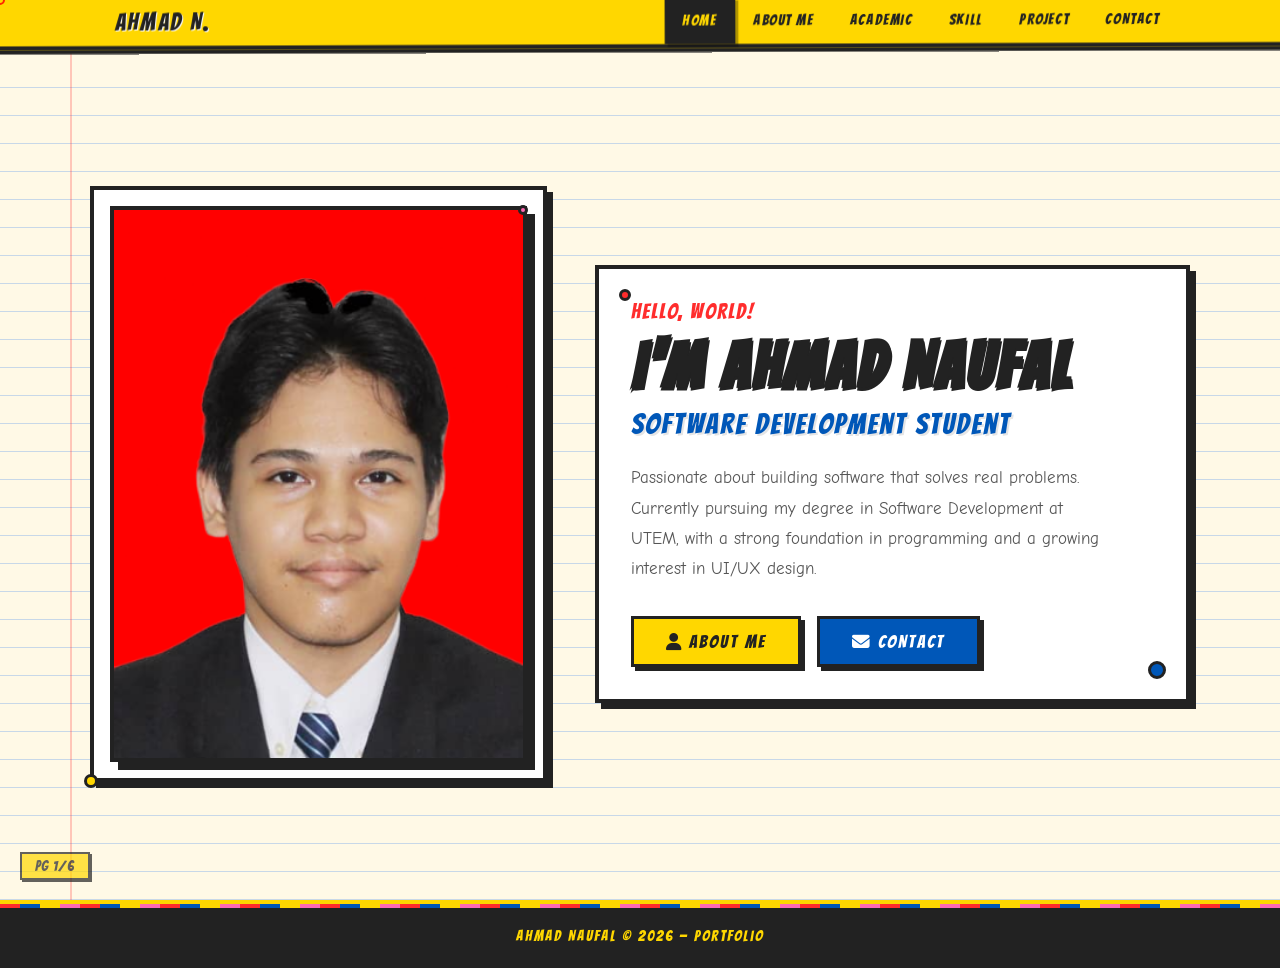
==== index.html @ a9b62d92 "Add files via upload" ====
<!DOCTYPE html>
<html lang="en">
<head>
<meta charset="UTF-8">
<meta name="viewport" content="width=device-width, initial-scale=1.0">
<title>Ahmad Naufal — Home</title>
<link href="https://fonts.googleapis.com/css2?family=Bangers&family=Comic+Neue:wght@400;700&display=swap" rel="stylesheet">
<link rel="stylesheet" href="https://cdnjs.cloudflare.com/ajax/libs/font-awesome/6.5.0/css/all.min.css">
<link rel="stylesheet" href="index.css">
</head>
<body>

<div class="cursor-dot" id="cursorDot"></div>
<div class="page-indicator">PG 1/6</div>

<!-- NAV -->
<nav class="comic-nav" role="navigation" aria-label="Main navigation">
  <div class="nav-inner">
    <div class="nav-logo" onclick="location.href='index.html'" tabindex="0" role="button">AHMAD N.</div>
    <button class="nav-toggle" id="navToggle" aria-label="Toggle menu"><i class="fas fa-bars"></i> MENU</button>
    <div class="nav-links" id="navLinks" role="menubar">
      <a class="nav-link active" href="index.html" role="menuitem">Home</a>
      <a class="nav-link" href="aboutme.html" role="menuitem">About Me</a>
      <a class="nav-link" href="academic.html" role="menuitem">Academic</a>
      <a class="nav-link" href="skill.html" role="menuitem">Skill</a>
      <a class="nav-link" href="project.html" role="menuitem">Project</a>
      <a class="nav-link" href="contact.html" role="menuitem">Contact</a>
    </div>
  </div>
</nav>

<!-- HERO -->
<main class="hero">
  <div class="hero-inner">
    <!-- Left: Image Panel -->
    <div class="hero-image-panel panel reveal" style="padding: 1rem; position: relative;">
      <div class="hero-image">
         <img src="passportmerah.png" alt="Ahmad Naufal passport photo">
      </div>
      <!-- Decorative dots -->
      <div class="float-dot" style="width:14px; height:14px; background:var(--yellow); bottom:-10px; left:-10px;" aria-hidden="true"></div>
      <div class="float-dot" style="width:10px; height:10px; background:var(--pink); top:15px; right:15px;" aria-hidden="true"></div>
    </div>

    <!-- Right: Text Panel -->
    <div class="hero-text-panel panel reveal" style="animation-delay: 0.15s;">
      <div style="position: relative;">
        <p class="hero-greeting">Hello, World!</p>
        <h1 class="hero-name">I'm Ahmad Naufal</h1>
        <p class="hero-role">Software Development Student</p>
        <p class="hero-desc">
          Passionate about building software that solves real problems. Currently pursuing my degree in Software Development at UTEM, with a strong foundation in programming and a growing interest in UI/UX design.
        </p>
        <div class="hero-buttons">
          <a href="aboutme.html" class="comic-btn"><i class="fas fa-user"></i> About Me</a>
          <a href="contact.html" class="comic-btn btn-blue"><i class="fas fa-envelope"></i> Contact</a>
        </div>
      </div>
      <!-- Decorative dots -->
      <div class="float-dot" style="width:18px; height:18px; background:var(--blue); bottom:20px; right:20px;" aria-hidden="true"></div>
      <div class="float-dot" style="width:12px; height:12px; background:var(--red); top:20px; left:20px;" aria-hidden="true"></div>
    </div>
  </div>
</main>

<footer class="comic-footer" style="position:relative;">
  <p>Ahmad Naufal &copy; 2026 — Portfolio</p>
</footer>

<script>
  // Mobile nav toggle
  document.getElementById('navToggle').addEventListener('click', function() {
    document.getElementById('navLinks').classList.toggle('open');
  });

  // Scroll reveal
  const revealObserver = new IntersectionObserver((entries) => {
    entries.forEach(entry => { if (entry.isIntersecting) entry.target.classList.add('visible'); });
  }, { threshold: 0.1 });
  document.querySelectorAll('.reveal').forEach(el => revealObserver.observe(el));

  // Cursor dot
  const dot = document.getElementById('cursorDot');
  let mx = 0, my = 0, dx = 0, dy = 0;
  document.addEventListener('mousemove', e => { mx = e.clientX; my = e.clientY; });
  (function animCursor() {
    dx += (mx - dx) * 0.15; dy += (my - dy) * 0.15;
    dot.style.left = (dx - 5) + 'px'; dot.style.top = (dy - 5) + 'px';
    requestAnimationFrame(animCursor);
  })();
  if ('ontouchstart' in window) dot.style.display = 'none';
</script>
</body>
</html>
---- index.css ----
:root {
    --yellow: #FFD700;
    --red: #FF2D2D;
    --blue: #0057B8;
    --pink: #FF69B4;
    --green: #00C853;
    --orange: #FF6D00;
    --black: #1A1A1A;
    --white: #FFFFFF;
    --cream: #FFF9E6;
    --ink: #222222;
    --font-comic: 'Bangers', cursive;
    --font-body: 'Comic Neue', cursive;
  }
  *, *::before, *::after { box-sizing: border-box; margin: 0; padding: 0; }
  html { scroll-behavior: smooth; }

  /* Notebook paper background */
  body {
    font-family: var(--font-body);
    color: var(--ink);
    min-height: 100vh;
    background-color: var(--cream);
    background-image:
      repeating-linear-gradient(
        transparent, transparent 27px, #c8d8e8 27px, #c8d8e8 28px
      );
    background-position: 0 60px;
    overflow-x: hidden;
  }
  a { text-decoration: none; color: inherit; }
  button { cursor: pointer; border: none; font-family: inherit; }

  /* Halftone overlay */
  body::before {
    content: '';
    position: fixed; inset: 0; z-index: -1;
    background-image: radial-gradient(circle, var(--ink) 0.6px, transparent 0.6px);
    background-size: 14px 14px;
    opacity: 0.03;
    pointer-events: none;
  }

  /* Red margin line */
  body::after {
    content: '';
    position: fixed;
    top: 0; bottom: 0; left: 70px;
    width: 2px;
    background: rgba(255, 45, 45, 0.25);
    z-index: -1;
    pointer-events: none;
  }

  /* ===== NAV ===== */
  .comic-nav {
    position: fixed; top: 0; left: 0; right: 0; z-index: 1000;
    background: var(--yellow);
    border-bottom: 4px solid var(--ink);
    box-shadow: 0 4px 0 var(--ink);
    transform: rotate(-0.2deg) scale(1.01);
    transform-origin: top left;
  }
  .nav-inner {
    max-width: 1100px; margin: 0 auto;
    display: flex; align-items: center; justify-content: space-between;
    padding: 0 1.5rem;
  }
  .nav-logo {
    font-family: var(--font-comic);
    font-size: 1.5rem;
    letter-spacing: 2px;
    color: var(--ink);
    text-shadow: 1px 1px 0 var(--white);
    cursor: pointer;
    padding: 0.6rem 0;
  }
  .nav-links { display: flex; gap: 0; }
  .nav-link {
    font-family: var(--font-comic);
    font-size: 0.95rem;
    letter-spacing: 1.5px;
    padding: 0.8rem 1rem;
    color: var(--ink);
    text-transform: uppercase;
    transition: all 0.2s;
    border: 2px solid transparent;
  }
  .nav-link:hover {
    background: var(--ink);
    color: var(--yellow);
    transform: skewX(-5deg);
  }
  .nav-link.active {
    background: var(--ink);
    color: var(--yellow);
    box-shadow: 3px 3px 0 rgba(0,0,0,0.3);
  }
  .nav-toggle {
    display: none;
    background: var(--ink); color: var(--yellow);
    font-family: var(--font-comic); font-size: 1.2rem;
    padding: 0.5rem 1rem; letter-spacing: 1px;
    border: 3px solid var(--ink); border-radius: 4px;
  }

  /* ===== PANEL ===== */
  .panel {
    background: var(--white);
    border: 4px solid var(--ink);
    box-shadow: 6px 6px 0 var(--ink);
    padding: 2rem;
    position: relative;
    transition: transform 0.25s, box-shadow 0.25s;
  }
  .panel:hover {
    transform: translate(-2px, -2px);
    box-shadow: 8px 8px 0 var(--ink);
  }

  /* ===== BUTTONS ===== */
  .comic-btn {
    font-family: var(--font-comic);
    font-size: 1.1rem;
    letter-spacing: 2px;
    text-transform: uppercase;
    padding: 0.8rem 2rem;
    border: 3px solid var(--ink);
    box-shadow: 4px 4px 0 var(--ink);
    background: var(--yellow);
    color: var(--ink);
    transition: all 0.15s;
    display: inline-block;
  }
  .comic-btn:hover {
    transform: translate(-2px, -2px);
    box-shadow: 6px 6px 0 var(--ink);
    background: var(--red);
    color: var(--white);
  }
  .comic-btn:active {
    transform: translate(2px, 2px);
    box-shadow: 1px 1px 0 var(--ink);
  }
  .comic-btn.btn-blue { background: var(--blue); color: var(--white); }
  .comic-btn.btn-blue:hover { background: var(--pink); color: var(--ink); }
  .comic-btn.btn-red { background: var(--red); color: var(--white); }
  .comic-btn.btn-red:hover { background: var(--blue); }

  /* ===== HOME HERO ===== */
  .hero {
    min-height: 100vh;
    display: flex; align-items: center;
    padding: 100px 1.5rem 2rem;
  }
  .hero-inner {
    max-width: 1100px; margin: 0 auto; width: 100%;
    display: grid;
    grid-template-columns: 1fr 1.3fr;
    gap: 3rem;
    align-items: center;
  }
  .hero-image-panel {
    transform: rotate(-2deg);
  }
  .hero-image {
    width: 100%;
    aspect-ratio: 3/4;
    border: 4px solid var(--ink);
    box-shadow: 8px 8px 0 var(--ink);
    overflow: hidden;
    background: linear-gradient(135deg, var(--blue), var(--pink));
    display: flex; align-items: center; justify-content: center;
  }
  .hero-image img {
    width: 100%;
    height: 100%;
    object-fit: cover;
    object-position: center top;
  }
  .hero-text-panel {
    transform: rotate(1deg);
  }
  .hero-greeting {
    font-family: var(--font-comic);
    font-size: 1.3rem;
    letter-spacing: 2px;
    color: var(--red);
    text-transform: uppercase;
    margin-bottom: 0.5rem;
  }
  .hero-name {
    font-family: var(--font-comic);
    font-size: clamp(2.5rem, 5vw, 4rem);
    letter-spacing: 3px;
    text-transform: uppercase;
    line-height: 1.1;
    text-shadow: 1px 2.5px 0 var(--ink);
    margin-bottom: 0.5rem;
  }
  .hero-role {
    font-family: var(--font-comic);
    font-size: clamp(1.2rem, 2.5vw, 1.8rem);
    letter-spacing: 2px;
    color: var(--blue);
    text-shadow: 2px 2px 0 rgba(0,0,0,0.1);
    margin-bottom: 1.5rem;
  }
  .hero-desc {
    font-size: 1.05rem;
    line-height: 1.8;
    color: #555;
    margin-bottom: 2rem;
    max-width: 480px;
  }
  .hero-buttons {
    display: flex; gap: 1rem; flex-wrap: wrap;
  }

  @keyframes burstPulse {
    0%, 100% { transform: scale(1) rotate(0deg); }
    50% { transform: scale(1.08) rotate(3deg); }
  }

  /* Floating dots */
  .float-dot {
    position: absolute;
    border-radius: 50%;
    border: 3px solid var(--ink);
    pointer-events: none;
  }

  /* ===== FOOTER ===== */
  .comic-footer {
    background: var(--ink);
    color: var(--yellow);
    text-align: center;
    padding: 1.5rem;
    font-family: var(--font-comic);
    font-size: 0.95rem;
    letter-spacing: 2px;
    border-top: 4px solid var(--yellow);
  }
  .comic-footer::before {
    content: '';
    position: absolute; top: 0; left: 0; right: 0;
    height: 4px;
    background: repeating-linear-gradient(90deg, var(--red) 0px, var(--red) 20px, var(--blue) 20px, var(--blue) 40px, var(--yellow) 40px, var(--yellow) 60px, var(--pink) 60px, var(--pink) 80px);
  }

  /* ===== PAGE INDICATOR ===== */
  .page-indicator {
    position: fixed; bottom: 20px; left: 20px;
    font-family: var(--font-comic); font-size: 0.85rem;
    letter-spacing: 1px; color: var(--ink);
    background: var(--yellow); border: 2px solid var(--ink);
    padding: 0.3rem 0.8rem; box-shadow: 2px 2px 0 var(--ink);
    z-index: 999; opacity: 0.7;
  }

  /* ===== CURSOR DOT ===== */
  .cursor-dot {
    position: fixed; width: 10px; height: 10px;
    border-radius: 50%; border: 2px solid var(--red);
    pointer-events: none; z-index: 9999;
    mix-blend-mode: multiply;
  }

  /* ===== REVEAL ===== */
  .reveal {
    opacity: 0; transform: translateY(30px);
    transition: all 0.7s cubic-bezier(0.22, 1, 0.36, 1);
  }
  .reveal.visible { opacity: 1; transform: translateY(0); }

  @media (max-width: 800px) {
    .hero-inner { grid-template-columns: 1fr; text-align: center; }
    .hero-image-panel { transform: rotate(-1deg); max-width: 280px; margin: 0 auto; }
    .hero-text-panel { transform: rotate(0.5deg); }
    .hero-desc { margin-left: auto; margin-right: auto; }
    .hero-buttons { justify-content: center; }
    .nav-links { display: none; width: 100%; flex-direction: column; background: var(--yellow); border-top: 3px solid var(--ink); }
    .nav-links.open { display: flex; }
    .nav-toggle { display: block; }
    .starburst { display: none; }
  }
  @media (prefers-reduced-motion: reduce) {
    *, *::before, *::after { animation-duration: 0.01ms !important; transition-duration: 0.01ms !important; }
  }
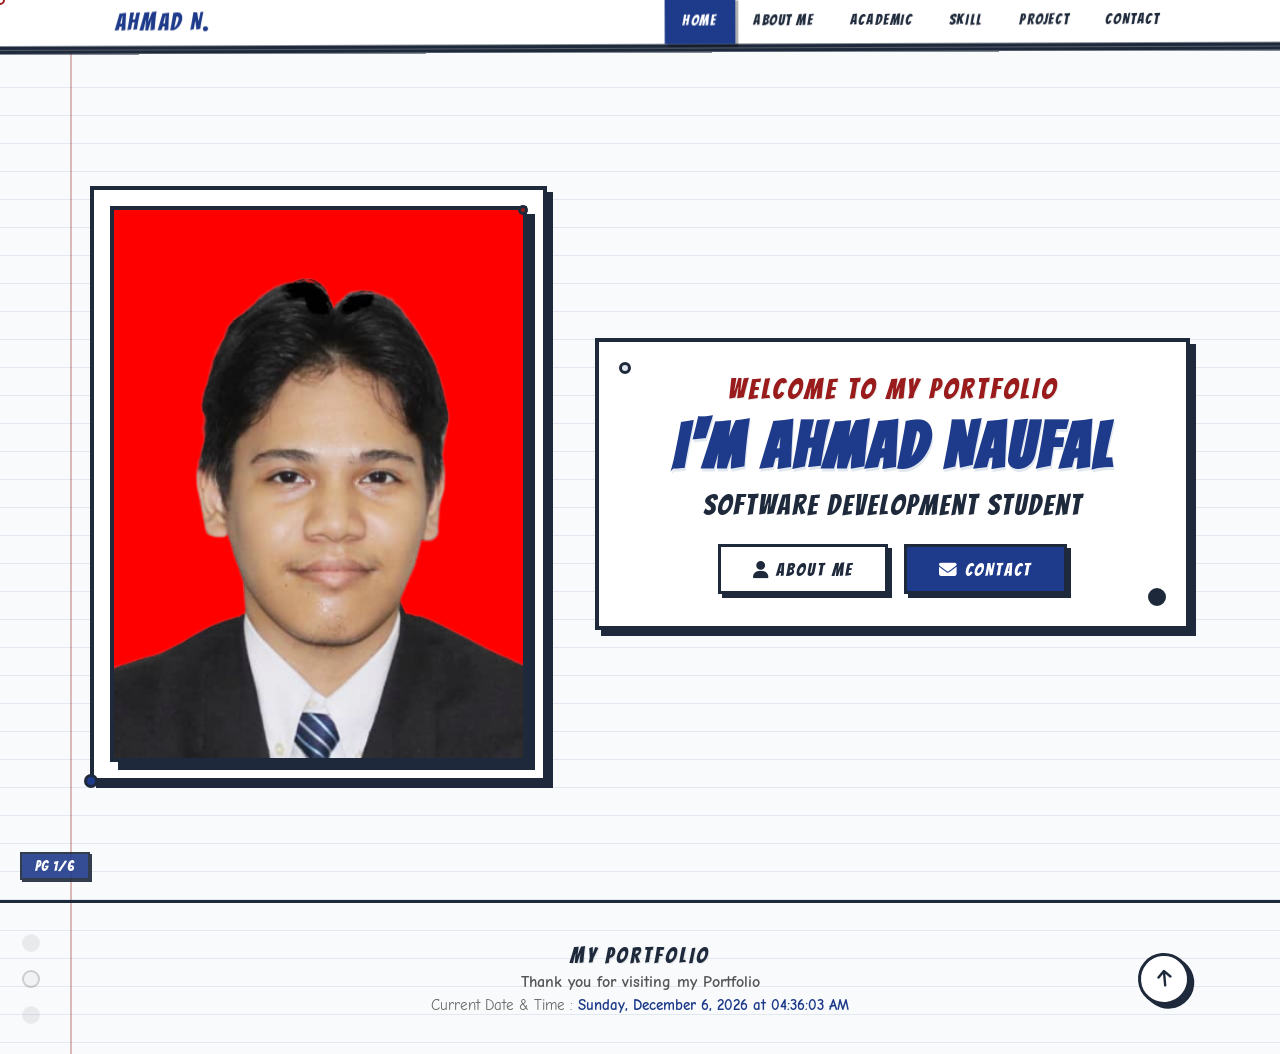
==== commit 52518d39: "Add files via upload" ====
--- a/index.html
+++ b/index.html
@@ -3,17 +3,15 @@
 <head>
 <meta charset="UTF-8">
 <meta name="viewport" content="width=device-width, initial-scale=1.0">
-<title>Ahmad Naufal — Home</title>
+<title>Ahmad Naufal — Corporate Trust</title>
 <link href="https://fonts.googleapis.com/css2?family=Bangers&family=Comic+Neue:wght@400;700&display=swap" rel="stylesheet">
 <link rel="stylesheet" href="https://cdnjs.cloudflare.com/ajax/libs/font-awesome/6.5.0/css/all.min.css">
 <link rel="stylesheet" href="index.css">
 </head>
 <body>
-
 <div class="cursor-dot" id="cursorDot"></div>
 <div class="page-indicator">PG 1/6</div>
 
-<!-- NAV -->
 <nav class="comic-nav" role="navigation" aria-label="Main navigation">
   <div class="nav-inner">
     <div class="nav-logo" onclick="location.href='index.html'" tabindex="0" role="button">AHMAD N.</div>
@@ -29,66 +27,58 @@
   </div>
 </nav>
 
-<!-- HERO -->
 <main class="hero">
   <div class="hero-inner">
-    <!-- Left: Image Panel -->
     <div class="hero-image-panel panel reveal" style="padding: 1rem; position: relative;">
-      <div class="hero-image">
-         <img src="passportmerah.png" alt="Ahmad Naufal passport photo">
-      </div>
-      <!-- Decorative dots -->
-      <div class="float-dot" style="width:14px; height:14px; background:var(--yellow); bottom:-10px; left:-10px;" aria-hidden="true"></div>
-      <div class="float-dot" style="width:10px; height:10px; background:var(--pink); top:15px; right:15px;" aria-hidden="true"></div>
+      <div class="hero-image"><img src="passportmerah.png" alt="Ahmad Naufal passport photo"></div>
+      <div class="float-dot" style="width:14px; height:14px; background:var(--primary); bottom:-10px; left:-10px;" aria-hidden="true"></div>
+      <div class="float-dot" style="width:10px; height:10px; background:var(--accent); top:15px; right:15px;" aria-hidden="true"></div>
     </div>
-
-    <!-- Right: Text Panel -->
     <div class="hero-text-panel panel reveal" style="animation-delay: 0.15s;">
-      <div style="position: relative;">
-        <p class="hero-greeting">Hello, World!</p>
+      <div class="hero-text-content">
+        <p class="hero-greeting">Welcome to My Portfolio</p>
         <h1 class="hero-name">I'm Ahmad Naufal</h1>
         <p class="hero-role">Software Development Student</p>
-        <p class="hero-desc">
-          Passionate about building software that solves real problems. Currently pursuing my degree in Software Development at UTEM, with a strong foundation in programming and a growing interest in UI/UX design.
-        </p>
         <div class="hero-buttons">
-          <a href="aboutme.html" class="comic-btn"><i class="fas fa-user"></i> About Me</a>
-          <a href="contact.html" class="comic-btn btn-blue"><i class="fas fa-envelope"></i> Contact</a>
+          <a href="aboutme.html" class="comic-btn btn-alt"><i class="fas fa-user"></i> About Me</a>
+          <a href="contact.html" class="comic-btn"><i class="fas fa-envelope"></i> Contact</a>
         </div>
       </div>
-      <!-- Decorative dots -->
-      <div class="float-dot" style="width:18px; height:18px; background:var(--blue); bottom:20px; right:20px;" aria-hidden="true"></div>
-      <div class="float-dot" style="width:12px; height:12px; background:var(--red); top:20px; left:20px;" aria-hidden="true"></div>
+      <div class="float-dot" style="width:18px; height:18px; background:var(--ink); bottom:20px; right:20px;" aria-hidden="true"></div>
+      <div class="float-dot" style="width:12px; height:12px; background:var(--bg-lines); top:20px; left:20px;" aria-hidden="true"></div>
     </div>
   </div>
 </main>
 
-<footer class="comic-footer" style="position:relative;">
-  <p>Ahmad Naufal &copy; 2026 — Portfolio</p>
+<footer class="notebook-footer">
+  <div class="footer-inner">
+    <div class="footer-text">
+      <p class="footer-line-1">My Portfolio</p>
+      <p class="footer-line-2">Thank you for visiting my Portfolio</p>
+      <p class="footer-line-3">Current Date &amp; Time : <span id="liveDateTime">--</span></p>
+    </div>
+    <button class="back-to-top-btn" id="backToTop" aria-label="Back to top" title="Back to top"><i class="fas fa-arrow-up"></i></button>
+  </div>
 </footer>
 
 <script>
-  // Mobile nav toggle
-  document.getElementById('navToggle').addEventListener('click', function() {
-    document.getElementById('navLinks').classList.toggle('open');
-  });
-
-  // Scroll reveal
-  const revealObserver = new IntersectionObserver((entries) => {
-    entries.forEach(entry => { if (entry.isIntersecting) entry.target.classList.add('visible'); });
-  }, { threshold: 0.1 });
+  document.getElementById('navToggle').addEventListener('click', () => document.getElementById('navLinks').classList.toggle('open'));
+  const revealObserver = new IntersectionObserver((entries) => { entries.forEach(entry => { if (entry.isIntersecting) entry.target.classList.add('visible'); }); }, { threshold: 0.1 });
   document.querySelectorAll('.reveal').forEach(el => revealObserver.observe(el));
-
-  // Cursor dot
+  
   const dot = document.getElementById('cursorDot');
   let mx = 0, my = 0, dx = 0, dy = 0;
   document.addEventListener('mousemove', e => { mx = e.clientX; my = e.clientY; });
-  (function animCursor() {
-    dx += (mx - dx) * 0.15; dy += (my - dy) * 0.15;
-    dot.style.left = (dx - 5) + 'px'; dot.style.top = (dy - 5) + 'px';
-    requestAnimationFrame(animCursor);
-  })();
+  (function animCursor() { dx += (mx - dx) * 0.15; dy += (my - dy) * 0.15; dot.style.left = (dx - 5) + 'px'; dot.style.top = (dy - 5) + 'px'; requestAnimationFrame(animCursor); })();
   if ('ontouchstart' in window) dot.style.display = 'none';
+
+  document.getElementById('backToTop').addEventListener('click', () => window.scrollTo({ top: 0, behavior: 'smooth' }));
+  
+  function updateDateTime() {
+    const now = new Date();
+    document.getElementById('liveDateTime').textContent = now.toLocaleDateString('en-US', { weekday: 'long', year: 'numeric', month: 'long', day: 'numeric', hour: '2-digit', minute: '2-digit', second: '2-digit' });
+  }
+  updateDateTime(); setInterval(updateDateTime, 1000);
 </script>
 </body>
 </html>
--- a/index.css
+++ b/index.css
@@ -1,290 +1,111 @@
+:root {
+  --bg-main: #F8FAFC; /* Pale cool grey */
+  --bg-lines: #E2E8F0;
+  --white: #FFFFFF;
+  --ink: #1E293B; /* Slate acting as black */
+  
+  /* Theme Colors */
+  --primary: #1E3A8A; /* Navy Blue */
+  --accent: #991B1B; /* Crimson Red */
+  
+  --font-comic: 'Bangers', cursive;
+  --font-body: 'Comic Neue', cursive;
+}
+*, *::before, *::after { box-sizing: border-box; margin: 0; padding: 0; }
+html { scroll-behavior: smooth; }
 
-  :root {
-    --yellow: #FFD700;
-    --red: #FF2D2D;
-    --blue: #0057B8;
-    --pink: #FF69B4;
-    --green: #00C853;
-    --orange: #FF6D00;
-    --black: #1A1A1A;
-    --white: #FFFFFF;
-    --cream: #FFF9E6;
-    --ink: #222222;
-    --font-comic: 'Bangers', cursive;
-    --font-body: 'Comic Neue', cursive;
-  }
-  *, *::before, *::after { box-sizing: border-box; margin: 0; padding: 0; }
-  html { scroll-behavior: smooth; }
+body {
+  font-family: var(--font-body); color: var(--ink); min-height: 100vh;
+  background-color: var(--bg-main);
+  background-image: repeating-linear-gradient(transparent, transparent 27px, var(--bg-lines) 27px, var(--bg-lines) 28px);
+  background-position: 0 60px; overflow-x: hidden;
+}
+a { text-decoration: none; color: inherit; }
+button { cursor: pointer; border: none; font-family: inherit; }
 
-  /* Notebook paper background */
-  body {
-    font-family: var(--font-body);
-    color: var(--ink);
-    min-height: 100vh;
-    background-color: var(--cream);
-    background-image:
-      repeating-linear-gradient(
-        transparent, transparent 27px, #c8d8e8 27px, #c8d8e8 28px
-      );
-    background-position: 0 60px;
-    overflow-x: hidden;
-  }
-  a { text-decoration: none; color: inherit; }
-  button { cursor: pointer; border: none; font-family: inherit; }
+body::before {
+  content: ''; position: fixed; inset: 0; z-index: -1;
+  background-image: radial-gradient(circle, var(--ink) 0.6px, transparent 0.6px);
+  background-size: 14px 14px; opacity: 0.03; pointer-events: none;
+}
+body::after {
+  content: ''; position: fixed; top: 0; bottom: 0; left: 70px; width: 2px;
+  background: rgba(153, 27, 27, 0.3); z-index: -1; pointer-events: none;
+}
 
-  /* Halftone overlay */
-  body::before {
-    content: '';
-    position: fixed; inset: 0; z-index: -1;
-    background-image: radial-gradient(circle, var(--ink) 0.6px, transparent 0.6px);
-    background-size: 14px 14px;
-    opacity: 0.03;
-    pointer-events: none;
-  }
+.comic-nav {
+  position: fixed; top: 0; left: 0; right: 0; z-index: 1000;
+  background: var(--white); border-bottom: 4px solid var(--ink);
+  box-shadow: 0 4px 0 var(--ink); transform: rotate(-0.2deg) scale(1.01); transform-origin: top left;
+}
+.nav-inner {
+  max-width: 1100px; margin: 0 auto; display: flex; align-items: center; justify-content: space-between; padding: 0 1.5rem;
+}
+.nav-logo { font-family: var(--font-comic); font-size: 1.5rem; letter-spacing: 2px; color: var(--primary); text-shadow: 1px 1px 0 var(--white); cursor: pointer; padding: 0.6rem 0; }
+.nav-links { display: flex; gap: 0; }
+.nav-link { font-family: var(--font-comic); font-size: 0.95rem; letter-spacing: 1.5px; padding: 0.8rem 1rem; color: var(--ink); text-transform: uppercase; transition: all 0.2s; border: 2px solid transparent; }
+.nav-link:hover { background: var(--ink); color: var(--white); transform: skewX(-5deg); }
+.nav-link.active { background: var(--primary); color: var(--white); box-shadow: 3px 3px 0 rgba(0,0,0,0.3); }
+.nav-toggle { display: none; background: var(--ink); color: var(--white); font-family: var(--font-comic); font-size: 1.2rem; padding: 0.5rem 1rem; letter-spacing: 1px; border: 3px solid var(--ink); border-radius: 4px; }
 
-  /* Red margin line */
-  body::after {
-    content: '';
-    position: fixed;
-    top: 0; bottom: 0; left: 70px;
-    width: 2px;
-    background: rgba(255, 45, 45, 0.25);
-    z-index: -1;
-    pointer-events: none;
-  }
+.panel { background: var(--white); border: 4px solid var(--ink); box-shadow: 6px 6px 0 var(--ink); padding: 2rem; position: relative; transition: transform 0.25s, box-shadow 0.25s; }
+.panel:hover { transform: translate(-2px, -2px); box-shadow: 8px 8px 0 var(--ink); }
 
-  /* ===== NAV ===== */
-  .comic-nav {
-    position: fixed; top: 0; left: 0; right: 0; z-index: 1000;
-    background: var(--yellow);
-    border-bottom: 4px solid var(--ink);
-    box-shadow: 0 4px 0 var(--ink);
-    transform: rotate(-0.2deg) scale(1.01);
-    transform-origin: top left;
-  }
-  .nav-inner {
-    max-width: 1100px; margin: 0 auto;
-    display: flex; align-items: center; justify-content: space-between;
-    padding: 0 1.5rem;
-  }
-  .nav-logo {
-    font-family: var(--font-comic);
-    font-size: 1.5rem;
-    letter-spacing: 2px;
-    color: var(--ink);
-    text-shadow: 1px 1px 0 var(--white);
-    cursor: pointer;
-    padding: 0.6rem 0;
-  }
-  .nav-links { display: flex; gap: 0; }
-  .nav-link {
-    font-family: var(--font-comic);
-    font-size: 0.95rem;
-    letter-spacing: 1.5px;
-    padding: 0.8rem 1rem;
-    color: var(--ink);
-    text-transform: uppercase;
-    transition: all 0.2s;
-    border: 2px solid transparent;
-  }
-  .nav-link:hover {
-    background: var(--ink);
-    color: var(--yellow);
-    transform: skewX(-5deg);
-  }
-  .nav-link.active {
-    background: var(--ink);
-    color: var(--yellow);
-    box-shadow: 3px 3px 0 rgba(0,0,0,0.3);
-  }
-  .nav-toggle {
-    display: none;
-    background: var(--ink); color: var(--yellow);
-    font-family: var(--font-comic); font-size: 1.2rem;
-    padding: 0.5rem 1rem; letter-spacing: 1px;
-    border: 3px solid var(--ink); border-radius: 4px;
-  }
+.comic-btn { font-family: var(--font-comic); font-size: 1.1rem; letter-spacing: 2px; text-transform: uppercase; padding: 0.8rem 2rem; border: 3px solid var(--ink); box-shadow: 4px 4px 0 var(--ink); background: var(--primary); color: var(--white); transition: all 0.15s; display: inline-block; }
+.comic-btn:hover { transform: translate(-2px, -2px); box-shadow: 6px 6px 0 var(--ink); background: var(--accent); color: var(--white); }
+.comic-btn:active { transform: translate(2px, 2px); box-shadow: 1px 1px 0 var(--ink); }
+.comic-btn.btn-alt { background: var(--white); color: var(--ink); }
+.comic-btn.btn-alt:hover { background: var(--primary); color: var(--white); }
 
-  /* ===== PANEL ===== */
-  .panel {
-    background: var(--white);
-    border: 4px solid var(--ink);
-    box-shadow: 6px 6px 0 var(--ink);
-    padding: 2rem;
-    position: relative;
-    transition: transform 0.25s, box-shadow 0.25s;
-  }
-  .panel:hover {
-    transform: translate(-2px, -2px);
-    box-shadow: 8px 8px 0 var(--ink);
-  }
+.hero { min-height: 100vh; display: flex; align-items: center; padding: 100px 1.5rem 2rem; }
+.hero-inner { max-width: 1100px; margin: 0 auto; width: 100%; display: grid; grid-template-columns: 1fr 1.3fr; gap: 3rem; align-items: center; }
+.hero-image-panel { transform: rotate(-2deg); }
+.hero-image { width: 100%; aspect-ratio: 3/4; border: 4px solid var(--ink); box-shadow: 8px 8px 0 var(--ink); overflow: hidden; background: var(--bg-lines); display: flex; align-items: center; justify-content: center; }
+.hero-image img { width: 100%; height: 100%; object-fit: cover; object-position: center top; }
+.hero-text-panel { transform: rotate(1deg); }
 
-  /* ===== BUTTONS ===== */
-  .comic-btn {
-    font-family: var(--font-comic);
-    font-size: 1.1rem;
-    letter-spacing: 2px;
-    text-transform: uppercase;
-    padding: 0.8rem 2rem;
-    border: 3px solid var(--ink);
-    box-shadow: 4px 4px 0 var(--ink);
-    background: var(--yellow);
-    color: var(--ink);
-    transition: all 0.15s;
-    display: inline-block;
-  }
-  .comic-btn:hover {
-    transform: translate(-2px, -2px);
-    box-shadow: 6px 6px 0 var(--ink);
-    background: var(--red);
-    color: var(--white);
-  }
-  .comic-btn:active {
-    transform: translate(2px, 2px);
-    box-shadow: 1px 1px 0 var(--ink);
-  }
-  .comic-btn.btn-blue { background: var(--blue); color: var(--white); }
-  .comic-btn.btn-blue:hover { background: var(--pink); color: var(--ink); }
-  .comic-btn.btn-red { background: var(--red); color: var(--white); }
-  .comic-btn.btn-red:hover { background: var(--blue); }
+.hero-text-content { text-align: center; display: flex; flex-direction: column; align-items: center; }
+.hero-greeting { font-family: var(--font-comic); font-size: 1.8rem; letter-spacing: 3px; color: var(--accent); text-transform: uppercase; margin-bottom: 0.5rem; text-shadow: 1px 1px 0 rgba(0,0,0,0.08); }
+.hero-name { font-family: var(--font-comic); font-size: clamp(2.5rem, 5vw, 4rem); letter-spacing: 3px; text-transform: uppercase; line-height: 1.1; text-shadow: 1px 2.5px 0 var(--bg-lines); margin-bottom: 0.5rem; color: var(--primary); }
+.hero-role { font-family: var(--font-comic); font-size: clamp(1.2rem, 2.5vw, 1.8rem); letter-spacing: 2px; color: var(--ink); margin-bottom: 1.5rem; }
+.hero-buttons { display: flex; gap: 1rem; flex-wrap: wrap; justify-content: center; }
+.float-dot { position: absolute; border-radius: 50%; border: 3px solid var(--ink); pointer-events: none; }
 
-  /* ===== HOME HERO ===== */
-  .hero {
-    min-height: 100vh;
-    display: flex; align-items: center;
-    padding: 100px 1.5rem 2rem;
-  }
-  .hero-inner {
-    max-width: 1100px; margin: 0 auto; width: 100%;
-    display: grid;
-    grid-template-columns: 1fr 1.3fr;
-    gap: 3rem;
-    align-items: center;
-  }
-  .hero-image-panel {
-    transform: rotate(-2deg);
-  }
-  .hero-image {
-    width: 100%;
-    aspect-ratio: 3/4;
-    border: 4px solid var(--ink);
-    box-shadow: 8px 8px 0 var(--ink);
-    overflow: hidden;
-    background: linear-gradient(135deg, var(--blue), var(--pink));
-    display: flex; align-items: center; justify-content: center;
-  }
-  .hero-image img {
-    width: 100%;
-    height: 100%;
-    object-fit: cover;
-    object-position: center top;
-  }
-  .hero-text-panel {
-    transform: rotate(1deg);
-  }
-  .hero-greeting {
-    font-family: var(--font-comic);
-    font-size: 1.3rem;
-    letter-spacing: 2px;
-    color: var(--red);
-    text-transform: uppercase;
-    margin-bottom: 0.5rem;
-  }
-  .hero-name {
-    font-family: var(--font-comic);
-    font-size: clamp(2.5rem, 5vw, 4rem);
-    letter-spacing: 3px;
-    text-transform: uppercase;
-    line-height: 1.1;
-    text-shadow: 1px 2.5px 0 var(--ink);
-    margin-bottom: 0.5rem;
-  }
-  .hero-role {
-    font-family: var(--font-comic);
-    font-size: clamp(1.2rem, 2.5vw, 1.8rem);
-    letter-spacing: 2px;
-    color: var(--blue);
-    text-shadow: 2px 2px 0 rgba(0,0,0,0.1);
-    margin-bottom: 1.5rem;
-  }
-  .hero-desc {
-    font-size: 1.05rem;
-    line-height: 1.8;
-    color: #555;
-    margin-bottom: 2rem;
-    max-width: 480px;
-  }
-  .hero-buttons {
-    display: flex; gap: 1rem; flex-wrap: wrap;
-  }
+.notebook-footer { position: relative; background-color: var(--bg-main); background-image: repeating-linear-gradient(transparent, transparent 27px, var(--bg-lines) 27px, var(--bg-lines) 28px); background-position: 0 0; border-top: 3px solid var(--ink); padding: 2.5rem 1.5rem; }
+.notebook-footer::before { content: ''; position: absolute; top: 0; bottom: 0; left: 70px; width: 2px; background: rgba(153, 27, 27, 0.3); pointer-events: none; }
+.notebook-footer::after { content: ''; position: absolute; left: 22px; top: 50%; transform: translateY(-50%); width: 18px; height: 18px; border-radius: 50%; border: 2px solid rgba(0,0,0,0.15); background: rgba(0,0,0,0.03); box-shadow: 0 -36px 0 0 rgba(0,0,0,0.03), 0 -36px 0 0 rgba(0,0,0,0.03), 0 36px 0 0 rgba(0,0,0,0.03), 0 36px 0 0 rgba(0,0,0,0.03); pointer-events: none; }
 
-  @keyframes burstPulse {
-    0%, 100% { transform: scale(1) rotate(0deg); }
-    50% { transform: scale(1.08) rotate(3deg); }
-  }
+.footer-inner { max-width: 1100px; margin: 0 auto; display: flex; flex-direction: column; align-items: center; justify-content: center; position: relative; text-align: center; gap: 1.5rem; }
+.footer-text { display: flex; flex-direction: column; gap: 0.35rem; align-items: center; }
+.footer-line-1 { font-family: var(--font-comic); font-size: 1.4rem; letter-spacing: 3px; text-transform: uppercase; color: var(--ink); text-shadow: 1px 1px 0 rgba(0,0,0,0.08); }
+.footer-line-2 { font-family: var(--font-body); font-size: 1rem; font-weight: 700; color: #555; }
+.footer-line-3 { font-family: var(--font-body); font-size: 0.95rem; color: #666; }
+.footer-line-3 #liveDateTime { font-weight: 700; color: var(--primary); }
 
-  /* Floating dots */
-  .float-dot {
-    position: absolute;
-    border-radius: 50%;
-    border: 3px solid var(--ink);
-    pointer-events: none;
-  }
+.back-to-top-btn { flex-shrink: 0; width: 52px; height: 52px; border-radius: 50%; border: 3px solid var(--ink); box-shadow: 4px 4px 0 var(--ink); background: var(--white); color: var(--ink); font-size: 1.2rem; display: flex; align-items: center; justify-content: center; transition: all 0.15s; transform: rotate(-5deg); }
+.back-to-top-btn:hover { transform: rotate(-5deg) translate(-2px, -2px); box-shadow: 6px 6px 0 var(--ink); background: var(--primary); color: var(--white); }
+.back-to-top-btn:active { transform: rotate(-5deg) translate(2px, 2px); box-shadow: 1px 1px 0 var(--ink); }
 
-  /* ===== FOOTER ===== */
-  .comic-footer {
-    background: var(--ink);
-    color: var(--yellow);
-    text-align: center;
-    padding: 1.5rem;
-    font-family: var(--font-comic);
-    font-size: 0.95rem;
-    letter-spacing: 2px;
-    border-top: 4px solid var(--yellow);
-  }
-  .comic-footer::before {
-    content: '';
-    position: absolute; top: 0; left: 0; right: 0;
-    height: 4px;
-    background: repeating-linear-gradient(90deg, var(--red) 0px, var(--red) 20px, var(--blue) 20px, var(--blue) 40px, var(--yellow) 40px, var(--yellow) 60px, var(--pink) 60px, var(--pink) 80px);
-  }
+@media (min-width: 801px) {
+  .back-to-top-btn { position: absolute; right: 0; top: 50%; transform: translateY(-50%) rotate(-5deg); }
+  .back-to-top-btn:hover { transform: translateY(-50%) rotate(-5deg) translate(-2px, -2px); }
+  .back-to-top-btn:active { transform: translateY(-50%) rotate(-5deg) translate(2px, 2px); }
+}
 
-  /* ===== PAGE INDICATOR ===== */
-  .page-indicator {
-    position: fixed; bottom: 20px; left: 20px;
-    font-family: var(--font-comic); font-size: 0.85rem;
-    letter-spacing: 1px; color: var(--ink);
-    background: var(--yellow); border: 2px solid var(--ink);
-    padding: 0.3rem 0.8rem; box-shadow: 2px 2px 0 var(--ink);
-    z-index: 999; opacity: 0.7;
-  }
+.page-indicator { position: fixed; bottom: 20px; left: 20px; font-family: var(--font-comic); font-size: 0.85rem; letter-spacing: 1px; color: var(--white); background: var(--primary); border: 2px solid var(--ink); padding: 0.3rem 0.8rem; box-shadow: 2px 2px 0 var(--ink); z-index: 999; opacity: 0.9; }
+.cursor-dot { position: fixed; width: 10px; height: 10px; border-radius: 50%; border: 2px solid var(--accent); pointer-events: none; z-index: 9999; mix-blend-mode: multiply; }
+.reveal { opacity: 0; transform: translateY(30px); transition: all 0.7s cubic-bezier(0.22, 1, 0.36, 1); }
+.reveal.visible { opacity: 1; transform: translateY(0); }
 
-  /* ===== CURSOR DOT ===== */
-  .cursor-dot {
-    position: fixed; width: 10px; height: 10px;
-    border-radius: 50%; border: 2px solid var(--red);
-    pointer-events: none; z-index: 9999;
-    mix-blend-mode: multiply;
-  }
-
-  /* ===== REVEAL ===== */
-  .reveal {
-    opacity: 0; transform: translateY(30px);
-    transition: all 0.7s cubic-bezier(0.22, 1, 0.36, 1);
-  }
-  .reveal.visible { opacity: 1; transform: translateY(0); }
-
-  @media (max-width: 800px) {
-    .hero-inner { grid-template-columns: 1fr; text-align: center; }
-    .hero-image-panel { transform: rotate(-1deg); max-width: 280px; margin: 0 auto; }
-    .hero-text-panel { transform: rotate(0.5deg); }
-    .hero-desc { margin-left: auto; margin-right: auto; }
-    .hero-buttons { justify-content: center; }
-    .nav-links { display: none; width: 100%; flex-direction: column; background: var(--yellow); border-top: 3px solid var(--ink); }
-    .nav-links.open { display: flex; }
-    .nav-toggle { display: block; }
-    .starburst { display: none; }
-  }
-  @media (prefers-reduced-motion: reduce) {
-    *, *::before, *::after { animation-duration: 0.01ms !important; transition-duration: 0.01ms !important; }
-  }
+@media (max-width: 800px) {
+  .hero-inner { grid-template-columns: 1fr; text-align: center; }
+  .hero-image-panel { transform: rotate(-1deg); max-width: 280px; margin: 0 auto; }
+  .hero-text-panel { transform: rotate(0.5deg); }
+  .nav-links { display: none; width: 100%; flex-direction: column; background: var(--white); border-top: 3px solid var(--ink); }
+  .nav-links.open { display: flex; }
+  .nav-toggle { display: block; }
+  .notebook-footer { padding: 2rem 1.5rem 2rem 2.5rem; }
+  .notebook-footer::after { display: none; }
+  .back-to-top-btn { position: static; transform: rotate(-5deg); width: 46px; height: 46px; font-size: 1rem; }
+}
+@media (prefers-reduced-motion: reduce) { *, *::before, *::after { animation-duration: 0.01ms !important; transition-duration: 0.01ms !important; } }
